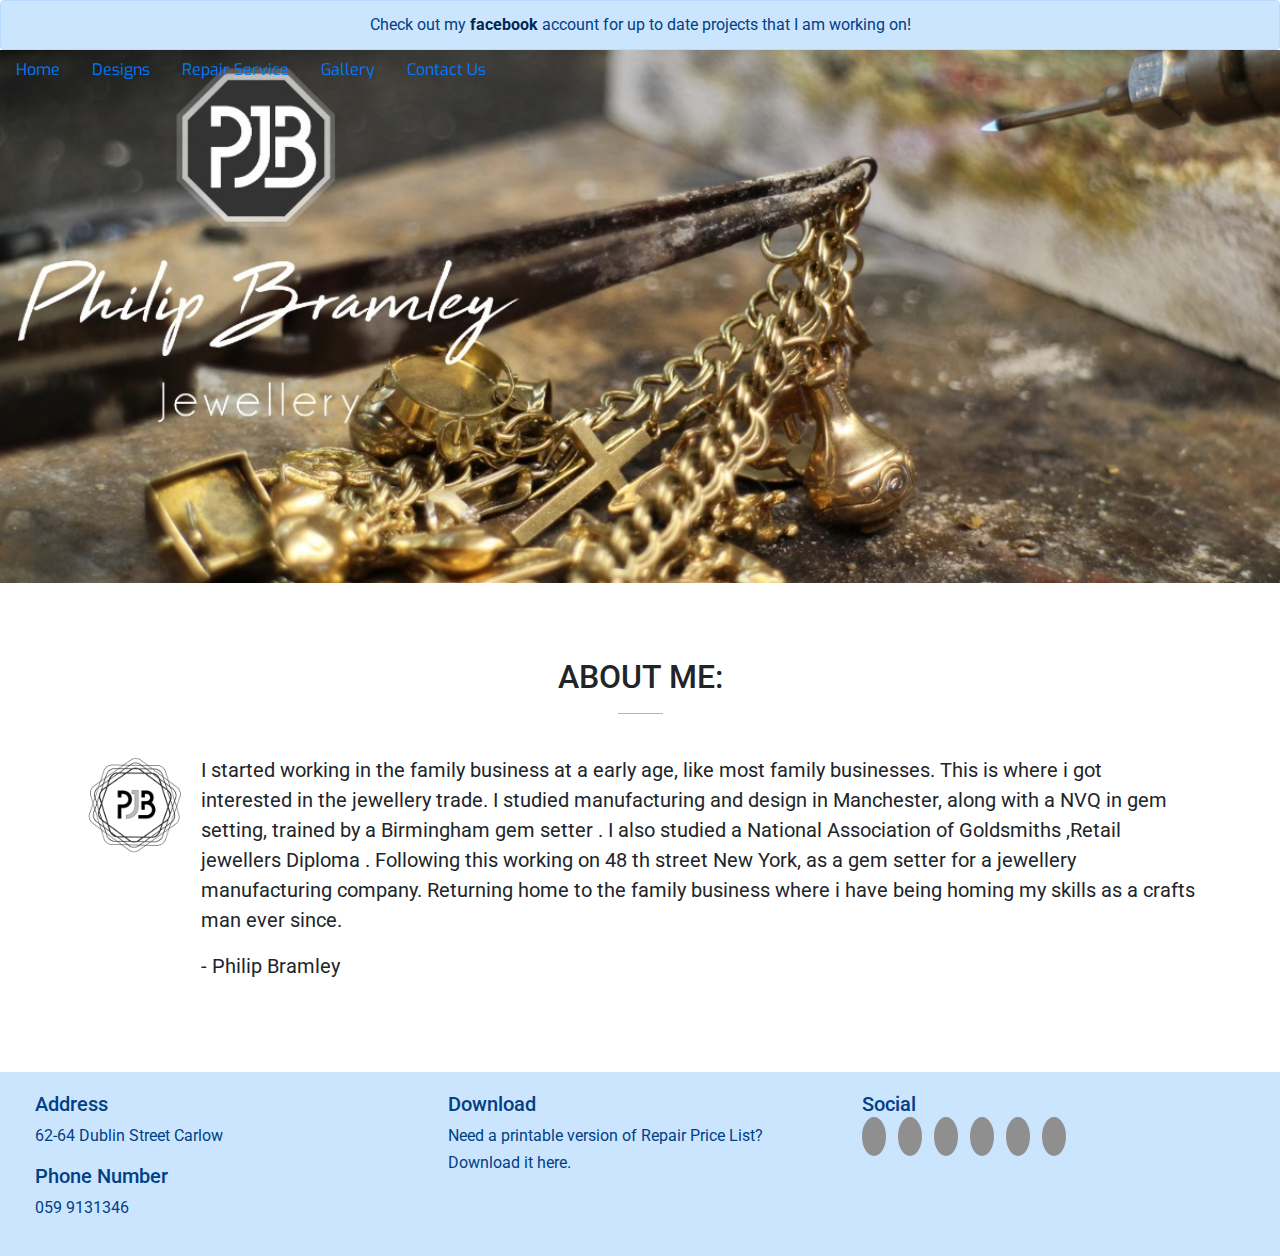
==== index.html @ c4d091a4 "Initial commit" ====
<!DOCTYPE html>
<html lang="en">

<head>
    <meta charset="UTF-8">
    <meta name="viewport" content="width=device-width, initial-scale=1.0">
    <meta http-equiv="X-UA-Compatible" content="ie=edge">
    <link rel="stylesheet" href="https://stackpath.bootstrapcdn.com/bootstrap/4.3.1/css/bootstrap.min.css" integrity="sha384-ggOyR0iXCbMQv3Xipma34MD+dH/1fQ784/j6cY/iJTQUOhcWr7x9JvoRxT2MZw1T" crossorigin="anonymous">
    <link rel="stylesheet" href="https://use.fontawesome.com/releases/v5.8.1/css/all.css" integrity="sha384-50oBUHEmvpQ+1lW4y57PTFmhCaXp0ML5d60M1M7uH2+nqUivzIebhndOJK28anvf" crossorigin="anonymous">
    <script src="https://stackpath.bootstrapcdn.com/bootstrap/4.3.1/js/bootstrap.min.js" integrity="sha384-JjSmVgyd0p3pXB1rRibZUAYoIIy6OrQ6VrjIEaFf/nJGzIxFDsf4x0xIM+B07jRM" crossorigin="anonymous"></script>
    <link rel="stylesheet" href="assets/css/style.css" type="text/css" />
    <title>Philip Bramley Designs</title>
</head>

<body>
    <header>
        <div class="alert alert-primary text-center" role="alert">
            Check out my <a href="https://www.facebook.com/Philip-bramley-374922282597568/?__tn__=%2Cd%2CP-R&eid=ARCZAybqDDdlilqc4x09J8TfQUGRWDTW07HAjPx8vCEvHeSQJt-x0x2z-CtrKp9uvUjp27b9A4U7dffH" class="alert-link">facebook</a> account for up to date projects
            that I am working on!
        </div>
    </header>
    <nav>
        <ul class="nav justify-content-end">
            <li class="nav-item">
                <a class="nav-link active" href="index.html">Home</a>
            </li>
            <li class="nav-item">
                <a class="nav-link" href="designs.html">Designs</a>
            </li>
            <li class="nav-item">
                <a class="nav-link" href="repair.html">Repair Service</a>
            </li>
            <li class="nav-item">
                <a class="nav-link" href="gallery.html">Gallery</a>
            </li>
            <li class="nav-item">
                <a class="nav-link" href="contact.html">Contact Us</a>
            </li>
        </ul>
    </nav>
    <div>
        <img src="assets/images/cover-pic1.jpg" class="img-fluid" alt="Responsive image">
    </div>

    <!-- About -->
    <div class="container-wrapper">
        <div class="container quotes-container content-container">
            <section class="quotes">
                <div class="row">
                    <div class="col-12 page-header">
                        <h2 class="text-uppercase">About me:</h2>
                        <hr class="block-divider block-divider--short">
                    </div>
                </div>
                <div class="row">
                    <div class="col-12">
                        <div class="media">
                            <div class="d-none d-sm-block">
                                <img src="assets/images/philip-logo.png" class="rounded-circle mr-3" height=100 width=100>
                            </div>
                            <div class="media-body">
                                <blockquote class="blockquote">
                                    <p>I started working in the family business at a early age, like most family businesses. This is where i got interested in the jewellery trade. I studied manufacturing and design in Manchester, along with a NVQ in gem setting,
                                        trained by a Birmingham gem setter . I also studied a National Association of Goldsmiths ,Retail jewellers Diploma . Following this working on 48 th street New York, as a gem setter for a jewellery manufacturing
                                        company. Returning home to the family business where i have being homing my skills as a crafts man ever since.</p>
                                    <p>- Philip Bramley</p>
                                </blockquote>
                            </div>
                        </div>
                    </div>
                </div>
            </section>
        </div>
    </div>
    <!-- About -->

    <footer class="container-fluid">
        <div id="footer-details" class="row">
            <div class="col-sm-4">
                <h5 class="uppercase general-sub">Address</h5>
                <p class="inline-block">
                    62-64 Dublin Street Carlow
                </p>
                <h5 class="uppercase general-sub">Phone Number</h5>
                <p class="inline-block">
                    059 9131346
                </p>
            </div>
            <div class="col-sm-4">
                <h5 class="uppercase general-sub">Download</h5>
                <p class="inline block">
                    Need a printable version of Repair Price List? Download it here.
                    <a href="assets/pricelist/repair-price-list.pdf" target="_blank" class="cv-pdf">
                        <i class="fa fa-download" aria-hidden="true"></i>
                        <span class="sr-only">Download link.</span>
                    </a>
                </p>
            </div>
            <div class="col-sm-4">
                <h5 class="uppercase general-sub">Social</h5>
                <ul class="list-inline social-links">
                    <li class="list-inline-item">
                        <a target="_blank" href="#">
                            <i class="fab fa-facebook-f" aria-hidden="true"></i>
                            <span class="sr-only">Facebook</span>
                        </a>
                    </li>
                    <li class="list-inline-item">
                        <a target="_blank" href="#">
                            <i class="fab fa-twitter" aria-hidden="true"></i>
                            <span class="sr-only">Twitter</span>
                        </a>
                    </li>
                    <li class="list-inline-item">
                        <a target="_blank" href="#">
                            <i class="fab fa-linkedin-in" aria-hidden="true"></i>
                            <span class="sr-only">Linkedin</span>
                        </a>
                    </li>
                    <li class="list-inline-item">
                        <a target="_blank" href="#">
                            <i class="fab fa-pinterest" aria-hidden="true"></i>
                            <span class="sr-only">Pinterest</span>
                        </a>
                    </li>
                    <li class="list-inline-item">
                        <a target="_blank" href="#">
                            <i class="fab fa-instagram" aria-hidden="true"></i>
                            <span class="sr-only">Instagram</span>
                        </a>
                    </li>
                    <li class="list-inline-item">
                        <a target="_blank" href="#">
                            <i class="fab fa-youtube" aria-hidden="true"></i>
                            <span class="sr-only">YouTube</span>
                        </a>
                    </li>
                </ul>
            </div>
        </div>

    </footer>

    <script src="https://code.jquery.com/jquery-3.3.1.slim.min.js" integrity="sha384-q8i/X+965DzO0rT7abK41JStQIAqVgRVzpbzo5smXKp4YfRvH+8abtTE1Pi6jizo" crossorigin="anonymous"></script>
    <script src="https://cdnjs.cloudflare.com/ajax/libs/popper.js/1.14.7/umd/popper.min.js" integrity="sha384-UO2eT0CpHqdSJQ6hJty5KVphtPhzWj9WO1clHTMGa3JDZwrnQq4sF86dIHNDz0W1" crossorigin="anonymous"></script>
    <script src="https://stackpath.bootstrapcdn.com/bootstrap/4.3.1/js/bootstrap.min.js" integrity="sha384-JjSmVgyd0p3pXB1rRibZUAYoIIy6OrQ6VrjIEaFf/nJGzIxFDsf4x0xIM+B07jRM" crossorigin="anonymous"></script>



</body>

</html>
---- assets/css/style.css ----
@import url('https://fonts.googleapis.com/css?family=Roboto:100,200,300,400,500,600,700|Exo:100,200,300,400,500,600,700');

/*-------------------------------------- Background Color */
.navbar {
    
    background-color: white;
}

/*-------------------------------------- Alert */
.alert {
    margin: 0;
}

/*-------------------------------------- Nacbar */

.nav {
    position: absolute;
    text-align: right;
    z-index: 1;
    color: black;
    font-family: "Exo", sans-serif;
    margin: 0;
}

/*-------------------------------------- Image */

.img-fluid {
    position: relative;
    width: 100%;
}



/*--------------------------------Content container */

.content-container {
    padding-top: 75px;
    padding-bottom: 75px;
}

/*-------------------------------Page header */

.page-header {
    margin-bottom: 0;
    border-bottom: 0;
    text-align: center;
}

.page-header h2 {
    margin-top: 0;
}

.quotes .page-header {
    margin-bottom: 25px;
}

/*--------------------------------Block dividers*/


.block-divider--short {
    width: 45px;
    background-color: #ffd700;
}

/*-------------------------------------- Footer */

footer {
    background-color: #cce5ff;
    color: #004085;
    min-height: 120px;
    margin: 0;
}

.cv-pdf i {
    font-size: 18px;
    color: #004085;
    text-align: center;
    padding-left: 5px;
    transition: all 0.35s ease-in-out;
    -moz-transition: all 0.35s ease-in-out;
    -webkit-transition: all 0.35s ease-in-out;
    -o-transition: all 0.35s ease-in-out;
}

.cv-pdf i:hover {
    color: #ffd700;
}

.social-links {
    padding-bottom: 15px;
}

.social-links li a i {
    width: 32px;
    height: 32px;
    padding: 12px;
    border-radius: 50%;
    font-size: 13px;
    line-height: 7px;
    text-align: center;
    color: #fafafa;
    background: #8f8f8f;
    transition: all 0.35s ease-in-out;
    -moz-transition: all 0.35s ease-in-out;
    -webkit-transition: all 0.35s ease-in-out;
    -o-transition: all 0.35s ease-in-out;
}

.social-links li a i:hover {
    background: #ffd700;
}

#footer-details {
    padding: 20px;
}
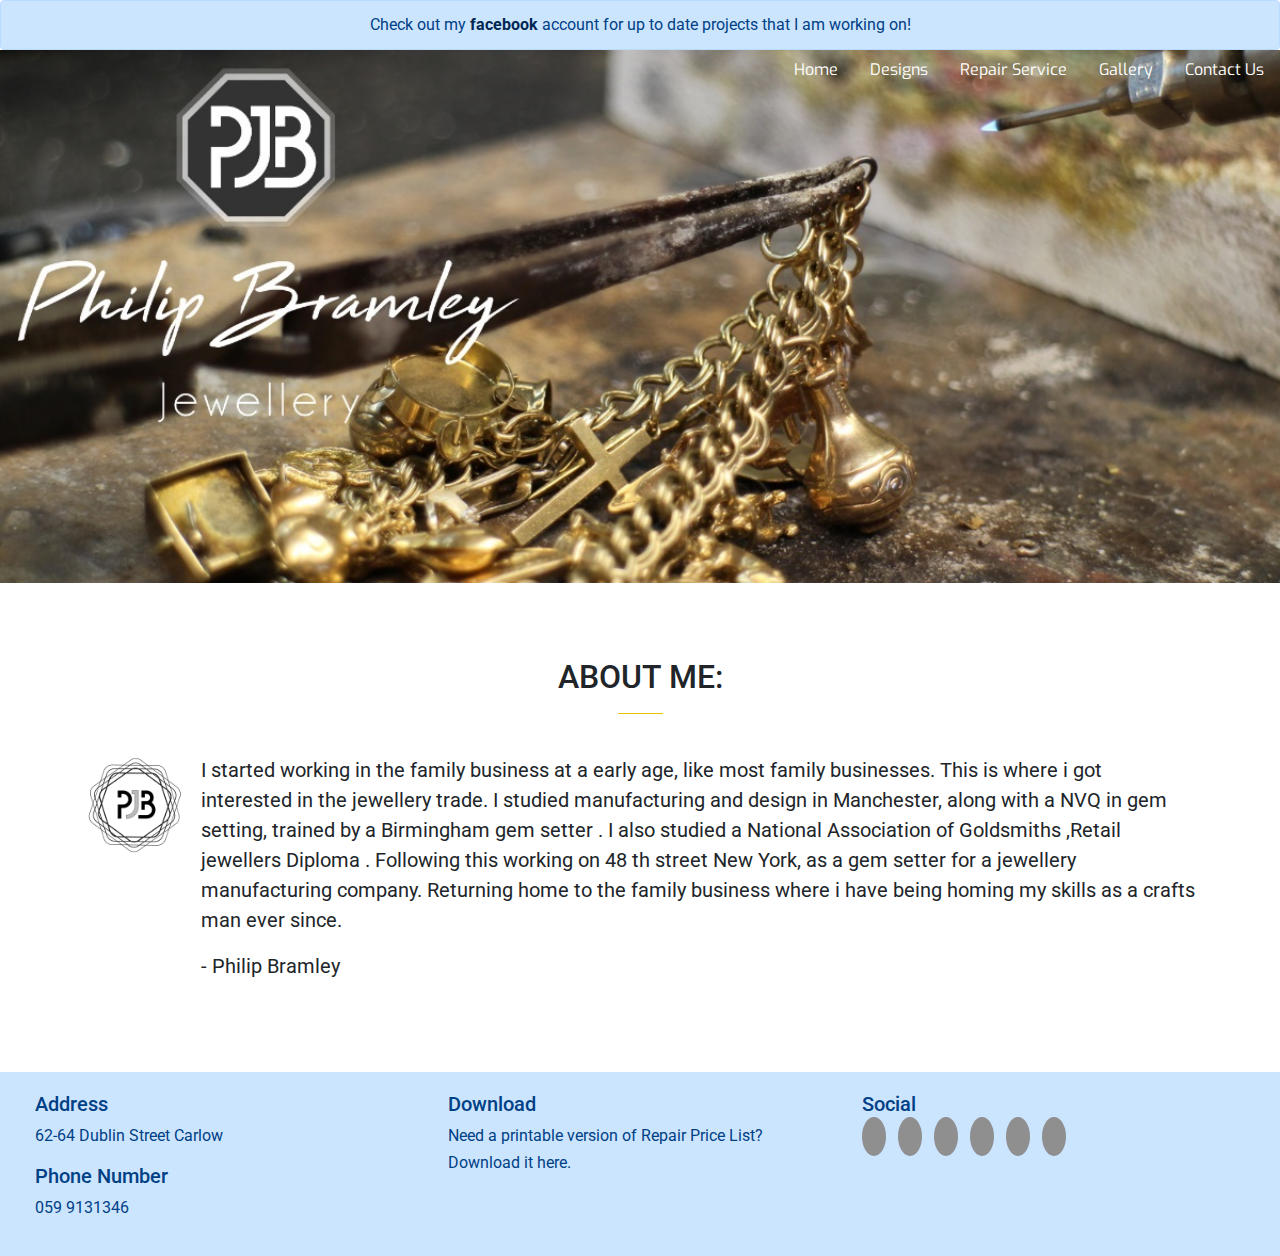
==== commit 644464fc: "up dated readme" ====
--- a/index.html
+++ b/index.html
@@ -7,7 +7,6 @@
     <meta http-equiv="X-UA-Compatible" content="ie=edge">
     <link rel="stylesheet" href="https://stackpath.bootstrapcdn.com/bootstrap/4.3.1/css/bootstrap.min.css" integrity="sha384-ggOyR0iXCbMQv3Xipma34MD+dH/1fQ784/j6cY/iJTQUOhcWr7x9JvoRxT2MZw1T" crossorigin="anonymous">
     <link rel="stylesheet" href="https://use.fontawesome.com/releases/v5.8.1/css/all.css" integrity="sha384-50oBUHEmvpQ+1lW4y57PTFmhCaXp0ML5d60M1M7uH2+nqUivzIebhndOJK28anvf" crossorigin="anonymous">
-    <script src="https://stackpath.bootstrapcdn.com/bootstrap/4.3.1/js/bootstrap.min.js" integrity="sha384-JjSmVgyd0p3pXB1rRibZUAYoIIy6OrQ6VrjIEaFf/nJGzIxFDsf4x0xIM+B07jRM" crossorigin="anonymous"></script>
     <link rel="stylesheet" href="assets/css/style.css" type="text/css" />
     <title>Philip Bramley Designs</title>
 </head>
@@ -15,7 +14,7 @@
 <body>
     <header>
         <div class="alert alert-primary text-center" role="alert">
-            Check out my <a href="https://www.facebook.com/Philip-bramley-374922282597568/?__tn__=%2Cd%2CP-R&eid=ARCZAybqDDdlilqc4x09J8TfQUGRWDTW07HAjPx8vCEvHeSQJt-x0x2z-CtrKp9uvUjp27b9A4U7dffH" class="alert-link">facebook</a> account for up to date projects
+            Check out my <a href="https://www.facebook.com/Philip-bramley-374922282597568/?__tn__=%2Cd%2CP-R&eid=ARCZAybqDDdlilqc4x09J8TfQUGRWDTW07HAjPx8vCEvHeSQJt-x0x2z-CtrKp9uvUjp27b9A4U7dffH" target="_blank" class="alert-link">facebook</a> account for up to date projects
             that I am working on!
         </div>
     </header>
@@ -100,7 +99,7 @@
                 <h5 class="uppercase general-sub">Social</h5>
                 <ul class="list-inline social-links">
                     <li class="list-inline-item">
-                        <a target="_blank" href="#">
+                        <a target="_blank" href="https://www.facebook.com/Philip-bramley-374922282597568/?__tn__=%2Cd%2CP-R&eid=ARCZAybqDDdlilqc4x09J8TfQUGRWDTW07HAjPx8vCEvHeSQJt-x0x2z-CtrKp9uvUjp27b9A4U7dffH">
                             <i class="fab fa-facebook-f" aria-hidden="true"></i>
                             <span class="sr-only">Facebook</span>
                         </a>
@@ -138,15 +137,9 @@
                 </ul>
             </div>
         </div>
-
     </footer>
-
     <script src="https://code.jquery.com/jquery-3.3.1.slim.min.js" integrity="sha384-q8i/X+965DzO0rT7abK41JStQIAqVgRVzpbzo5smXKp4YfRvH+8abtTE1Pi6jizo" crossorigin="anonymous"></script>
     <script src="https://cdnjs.cloudflare.com/ajax/libs/popper.js/1.14.7/umd/popper.min.js" integrity="sha384-UO2eT0CpHqdSJQ6hJty5KVphtPhzWj9WO1clHTMGa3JDZwrnQq4sF86dIHNDz0W1" crossorigin="anonymous"></script>
     <script src="https://stackpath.bootstrapcdn.com/bootstrap/4.3.1/js/bootstrap.min.js" integrity="sha384-JjSmVgyd0p3pXB1rRibZUAYoIIy6OrQ6VrjIEaFf/nJGzIxFDsf4x0xIM+B07jRM" crossorigin="anonymous"></script>
-
-
-
 </body>
-
 </html>
--- a/assets/css/style.css
+++ b/assets/css/style.css
@@ -2,8 +2,11 @@
 
 /*-------------------------------------- Background Color */
 .navbar {
-    
     background-color: white;
+}
+
+.bg-color-contact {
+    background-color: #fff;
 }
 
 /*-------------------------------------- Alert */
@@ -17,9 +20,16 @@
     position: absolute;
     text-align: right;
     z-index: 1;
-    color: black;
+    color: #fff;
+    right: 0;
     font-family: "Exo", sans-serif;
     margin: 0;
+}
+
+a {
+    color: #fff;
+    text-decoration: none;
+    background-color: transparent;
 }
 
 /*-------------------------------------- Image */
@@ -76,7 +86,7 @@
     color: #004085;
     text-align: center;
     padding-left: 5px;
-    transition: all 0.35s ease-in-out;
+    transition: color 0.35s ease-in-out;
     -moz-transition: all 0.35s ease-in-out;
     -webkit-transition: all 0.35s ease-in-out;
     -o-transition: all 0.35s ease-in-out;
@@ -99,17 +109,50 @@
     line-height: 7px;
     text-align: center;
     color: #fafafa;
-    background: #8f8f8f;
+    background-color: #8f8f8f;
     transition: all 0.35s ease-in-out;
     -moz-transition: all 0.35s ease-in-out;
     -webkit-transition: all 0.35s ease-in-out;
-    -o-transition: all 0.35s ease-in-out;
+    -o-transition: background-color 0.35s ease-in-out;
 }
 
 .social-links li a i:hover {
-    background: #ffd700;
+    background-color: #ffd700;
 }
 
 #footer-details {
     padding: 20px;
 }
+
+/*----------------------------------------Contact Form */
+
+.contact-heading {
+    font-family: "Exo", sans-serif;
+    font-weight: 300;
+    margin-top: 25px;
+    margin-bottom: 20px;
+}
+
+.center-form {
+    padding-top: 10px;
+    margin: 0 auto;
+    max-width: 70%;
+}
+
+button[type="submit"] {
+    margin-top: 15px;
+    margin-bottom: 20px;
+    color: #fafafa;
+    background-color: #ffd700;
+}
+
+/*----------------------------------------Media Queries */
+
+@media(min-width: 992px) {
+    .center-form {
+        padding-top: 30px;
+        min-height: 240px;
+        margin: 0 auto;
+        max-width: 50%;
+    }
+}
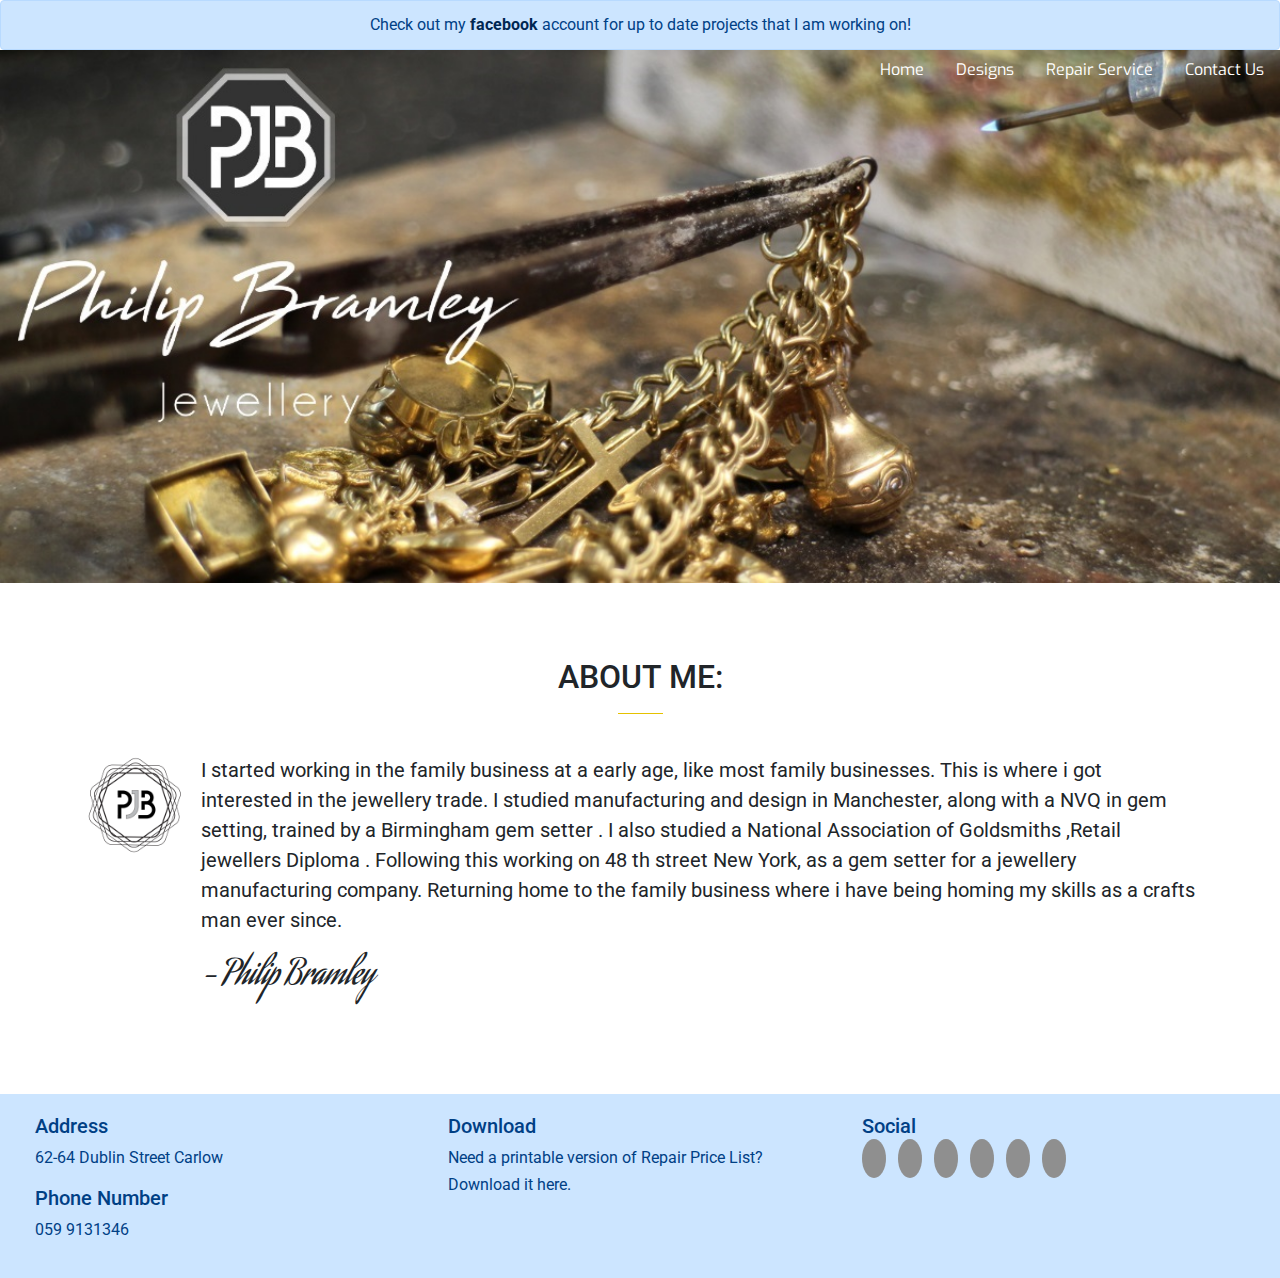
==== commit 4e981bc2: "up dated the design page" ====
--- a/index.html
+++ b/index.html
@@ -30,9 +30,6 @@
                 <a class="nav-link" href="repair.html">Repair Service</a>
             </li>
             <li class="nav-item">
-                <a class="nav-link" href="gallery.html">Gallery</a>
-            </li>
-            <li class="nav-item">
                 <a class="nav-link" href="contact.html">Contact Us</a>
             </li>
         </ul>
@@ -62,7 +59,7 @@
                                     <p>I started working in the family business at a early age, like most family businesses. This is where i got interested in the jewellery trade. I studied manufacturing and design in Manchester, along with a NVQ in gem setting,
                                         trained by a Birmingham gem setter . I also studied a National Association of Goldsmiths ,Retail jewellers Diploma . Following this working on 48 th street New York, as a gem setter for a jewellery manufacturing
                                         company. Returning home to the family business where i have being homing my skills as a crafts man ever since.</p>
-                                    <p>- Philip Bramley</p>
+                                    <p class="sign">- Philip Bramley</p>
                                 </blockquote>
                             </div>
                         </div>
@@ -89,7 +86,7 @@
                 <h5 class="uppercase general-sub">Download</h5>
                 <p class="inline block">
                     Need a printable version of Repair Price List? Download it here.
-                    <a href="assets/pricelist/repair-price-list.pdf" target="_blank" class="cv-pdf">
+                    <a href="assets/pricelist/repair-price-list.pdf" target="_blank" class="price-list-pdf">
                         <i class="fa fa-download" aria-hidden="true"></i>
                         <span class="sr-only">Download link.</span>
                     </a>
--- a/assets/css/style.css
+++ b/assets/css/style.css
@@ -1,4 +1,5 @@
-@import url('https://fonts.googleapis.com/css?family=Roboto:100,200,300,400,500,600,700|Exo:100,200,300,400,500,600,700');
+@import url('https://fonts.googleapis.com/css?family=Roboto:100,200,300,400,500|Exo:100,200,300,400');
+@import url('https://fonts.googleapis.com/css?family=Aguafina+Script&display=swap" rel="stylesheet">');
 
 /*-------------------------------------- Background Color */
 .navbar {
@@ -32,6 +33,13 @@
     background-color: transparent;
 }
 
+/*-------------------------------------- Signature */
+
+.sign {
+    font-family: 'Aguafina Script', cursive;
+    font-size: 35px;
+}
+
 /*-------------------------------------- Image */
 
 .img-fluid {
@@ -70,6 +78,24 @@
 .block-divider--short {
     width: 45px;
     background-color: #ffd700;
+}
+
+/*-------------------------------- Contact-page*/
+
+.contact-page i {
+    font-size: 30px;
+    color: #004085;
+    text-align: center;
+    padding-left: 5px;
+    padding-top: 5px;
+    transition: color 0.35s ease-in-out;
+    -moz-transition: all 0.35s ease-in-out;
+    -webkit-transition: all 0.35s ease-in-out;
+    -o-transition: all 0.35s ease-in-out;
+}
+
+.contact-page i:hover {
+    color: #ffd700;
 }
 
 /*-------------------------------------- Footer */
@@ -81,7 +107,7 @@
     margin: 0;
 }
 
-.cv-pdf i {
+.price-list-pdf i {
     font-size: 18px;
     color: #004085;
     text-align: center;
@@ -92,7 +118,7 @@
     -o-transition: all 0.35s ease-in-out;
 }
 
-.cv-pdf i:hover {
+.price-list-pdf i:hover {
     color: #ffd700;
 }
 
@@ -156,3 +182,69 @@
         max-width: 50%;
     }
 }
+
+
+.video {
+    padding-top: 10px;
+    margin: 0 auto;
+    max-width: 100%;
+}
+
+.h1, h1 {
+    font-size: 2.5rem;
+    text-align: center;
+}
+
+.text-uppercase {
+    text-transform: uppercase!important;
+    text-align: center;
+}
+
+/*------------------------------------ Design Gallery */
+
+.gallery {
+  border: 1px solid #ccc;
+}
+
+.gallery:hover {
+  border: 1px solid #777;
+}
+
+.gallery img {
+  width: 100%;
+  height: auto;
+}
+
+.desc {
+  padding: 15px;
+  text-align: center;
+}
+
+* {
+  box-sizing: border-box;
+}
+
+.responsive {
+  padding: 6px;
+  float: left;
+  width: 24.99999%;
+}
+
+@media only screen and (max-width: 700px) {
+  .responsive {
+    width: 49.99999%;
+    margin: 6px 0;
+  }
+}
+
+@media only screen and (max-width: 500px) {
+  .responsive {
+    width: 100%;
+  }
+}
+
+.clearfix:after {
+  content: "";
+  display: table;
+  clear: both;
+}